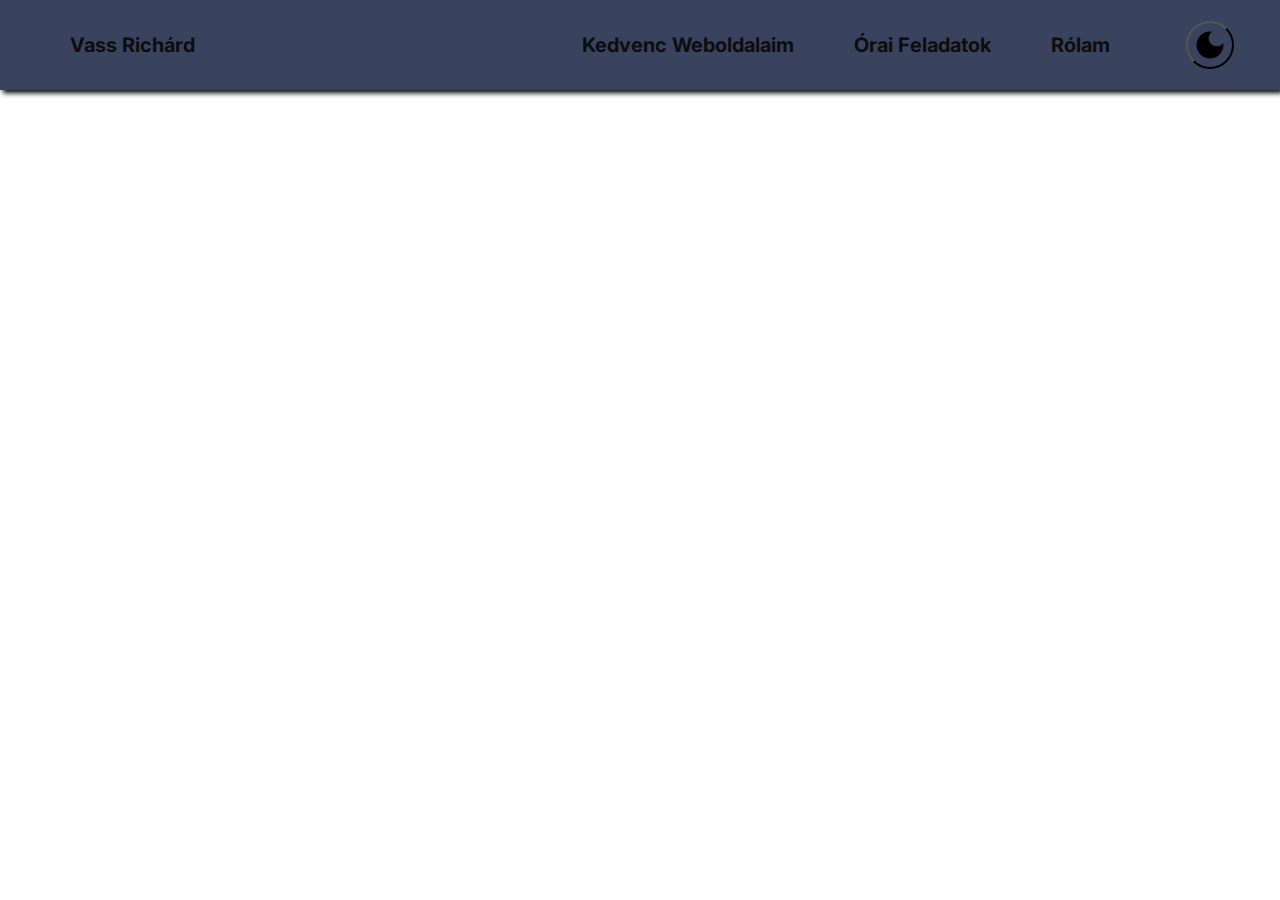
==== about.html @ 9647313b "24-10-31 State" ====
<!DOCTYPE html>
<html lang="hu">
<head>
    <meta charset="UTF-8">
    <title>Rólam</title>
    <link rel="icon" type="image/png" href="assets/svgs/favicon.png">
    <meta name="viewport" content="width=device-width, initial-scale=1">
    <link rel="stylesheet" href="assets/styles.css">
    <link rel="stylesheet" href="assets/index.css">
    <link rel="preconnect" href="https://fonts.googleapis.com">
    <link rel="preconnect" href="https://fonts.gstatic.com" crossorigin>
    <script src="http://ajax.googleapis.com/ajax/libs/jquery/1.8.2/jquery.min.js"></script>
    <link href="https://fonts.googleapis.com/css2?family=Inter:ital,opsz,wght@0,14..32,100..900;1,14..32,100..900&family=Open+Sans:ital,wght@0,300..800;1,300..800&family=Uchen&display=swap" rel="stylesheet">
</head>
<body>
    <div id="navbar">

    </div>
<script src="assets/navigationLoad.js"></script>
<script src="assets/themeToggle.js"></script>
<script src="assets/smoothSidebar.js"></script>
</body>
</html>
---- assets/styles.css ----
:root {
    --base-color: white;
    --base-variant: #e8e9ed;
    --text-color: #0d0d0d;
    --secondary-text: #232738;
    --primary-color: #3a435d;
    --accent-color: #0071ff;
    --shadow-color: #000000;
}

.dark-mode {
    --base-color: #070b1d;
    --base-variant: #101425;
    --text-color: #ffffff;
    --secondary-text: #a4a5b8;
    --shadow-color: #ffffff;
}
#themeToggle{
    height: 3rem;
    width: 3rem;
    padding: 0;
    margin: 0 2.875rem;
    border-radius: 50%;
    background-color: transparent;
    display: flex;
    justify-content: center;
    align-items: center;
    cursor: pointer;
}
#themeToggle svg{
    fill: var(--shadow-color);
}
nav {
    max-width: 100%;
    height: 10vh;
    background-color: var(--primary-color);
    box-shadow: .188rem .188rem .313rem var(--shadow-color);
}

nav ul {
    height: 100%;
    margin: 0;
    list-style: none;
    display: flex;
    justify-content: flex-end;
    align-items: center;
}
nav a {
    font-size: 1.25rem;
    height: 100%;
    padding: 1rem 1.875rem;
    text-decoration: none;
    display: flex;
    align-items: center;
    color: var(--text-color);
    font-weight: bold;
    transition: box-shadow 0.3s;
}
nav li:first-child {
    margin-right: auto;
}

.sidebar {
    z-index: 999;
    position: fixed;
    top: 0;
    right: 0;
    height: 100vh;
    width: 60%;
    margin-right: auto;
    background-color: var(--primary-color);
    list-style: none;
    display: flex;
    flex-direction: column;
    align-items: flex-start;
    justify-content: center;
    padding: 0;
    transform: translateX(100%);
    transition: transform 0.75s ease-in-out;
}

.sidebar.open {
    transform: translateX(0);
}

.sidebar li {
    width: 100%;
    padding: 1.25rem 0;
}

.sidebar a {
    width: 100%;
    padding: 1.25rem 3rem;
    color: var(--text-color);
    font-size: 1.75rem;
}

.menu-button {
    display: none;
}

.sidebar li:first-child {
    display: block;
    position: absolute;
    left: 1.25rem;
    top: 0;
}
@media(min-device-width: 958px) {
    nav li:hover{
        background-color: var(--accent-color);
    }
    nav .logo:hover{
        background-color: var(--primary-color);
    }
    nav .dark-mode-toggle:hover{
        background-color: var(--primary-color);
    }
}
@media (min-device-width: 801px) and (max-device-width: 957px) {
    nav{
        height: 12vh;
    }
}
@media(max-width: 800px) {
    #navbar {
        position: fixed;
        top: 0;
        z-index: 990;
        width: 100%;
    }
    .hideOnMobile {
        display: none;
    }

    .menu-button {
        display: block;
        padding: 0 1rem;
    }

    .logo {
        position: absolute;
        font-size: 2rem;
        left: 0;
    }

    .close_sidebar {
        display: block;
        padding: 1.25rem 0;
    }

    #sidebar_active {
        position: fixed;
        top: 10vh;
        left: 0;
        width: 100%;
        height: calc(100vh - 7.5vh);
        background-color: rgba(0, 0, 0, 0.5);
        visibility: hidden;
        opacity: 0;
        transition: opacity 300ms ease-in-out;
        z-index: 998;
    }

    #sidebar_active.active {
        visibility: visible;
        opacity: 1;
    }

    #themeToggle svg {
        fill: var(--shadow-color);
    }

    #themeToggleMobile {
        height: 3rem;
        width: 3rem;
        padding: 0;
        margin: 1.5rem 3.75rem;
        border-radius: 50%;
        background-color: transparent;
        display: flex;
        justify-content: center;
        align-items: center;
    }

    @media (max-width: 450px) {
        .sidebar {
            width: 100%;
        }
        #navbar{
            width: 100%;
        }
        #sidebar_active {
            position: fixed;
            top: 10vh;
            left: 0;
            width: 100%;
            height: 100%;
            background-color: rgba(0, 0, 0, 0.5);
            visibility: hidden;
            opacity: 0;
            transition: opacity 300ms ease-in-out;
            z-index: 998;
        }
        #themeToggle svg {
            fill: var(--shadow-color);
        }
    }
}
---- assets/index.css ----
body {
    background-color: var(--base-color);
    font-family: Inter, serif;
    margin: 0;
    padding: 0;
    color: var(--text-color);
    width: 100%;
}
.content{
    width: 90%;
    display: flex;
    flex-direction: column;
    justify-content: center;
    align-items: start;
    margin-left: 2rem;
}
.top
{
    display: flex;
    align-items: center;
    gap: 0.5rem;
}
.backButton{
    display: flex;
    align-items: center;
    margin-top: 2.75rem;
}
body h1{
    text-align: center;
    justify-items: center;
    align-items: center;
    margin-top: 4rem;
}
.mainpage{
    display: flex;
    flex-direction: column;
    place-items: center;
    font-family: Inter, serif;
    font-weight: bold;
    font-size: 1.5rem;
    color: var(--text-color);
}
.welcome {
    display: block;
    margin: 1.75rem auto .25rem;
    padding: 1rem;
    white-space: nowrap;
    overflow: hidden;
    font-size: 1.5em;
    text-align: center;
    width: fit-content;
}
.mainpage p{
    margin-right: auto;
}
.mainpage h1{
    margin: 3rem 0.5rem 0.5rem;
    padding: 0.5rem 0;
}
.date{
    font-size: 1.5em;
}
.backButton{
    background-color: transparent;
    border: none;
    margin-right: auto;
    padding: 1rem 2rem;
}
hr{
    background-color: var(--text-color);
    width: 100%;
    height: 3px;
}
footer{
    height: 4vh;
    margin: 1.5rem 0;
}
.mailto{
    display: block;
    text-decoration: none;
    color: var(--text-color);
    text-align: center;
    font-size: 1.25rem;
}
@media (max-width: 600px){
    .mainpage{
        display: block;
        width: 100%;
        height: 100%;
        font-size: 1rem;
    }
    .welcome{
        animation-duration: 7.5s;
    }
    body{
        width: 100vw;
    }
    .top
    {
        display: flex;
        align-items: center;
        gap: 0.5rem;
    }
    .backButton{
        display: flex;
        align-items: center;
        margin-top: 6.5rem;
    }
    body h1{
        margin-top: 7.5rem;
    }
    .content{
        width: 90%;
        margin-left: 1rem;
        margin-right: 2rem;
    }
}
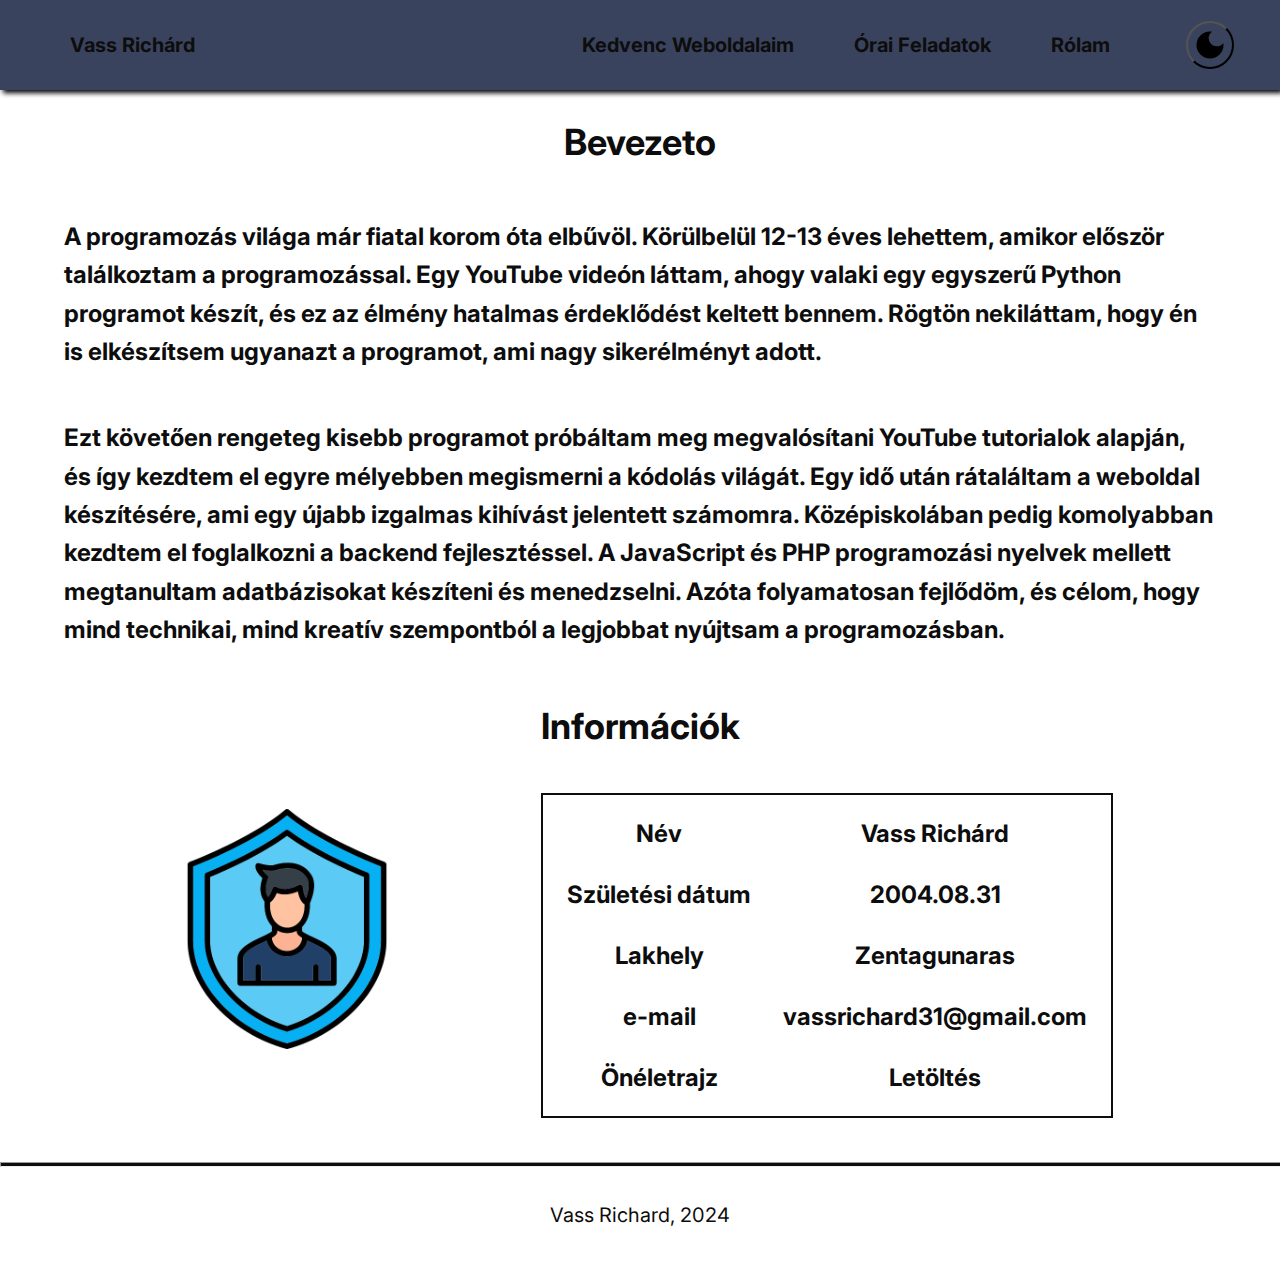
==== commit c1f62a88: "2024.11.17 State" ====
--- a/about.html
+++ b/about.html
@@ -9,15 +9,59 @@
     <link rel="stylesheet" href="assets/index.css">
     <link rel="preconnect" href="https://fonts.googleapis.com">
     <link rel="preconnect" href="https://fonts.gstatic.com" crossorigin>
-    <script src="http://ajax.googleapis.com/ajax/libs/jquery/1.8.2/jquery.min.js"></script>
+    <script src="https://ajax.googleapis.com/ajax/libs/jquery/1.8.2/jquery.min.js"></script>
+    <link rel="stylesheet" href="https://cdnjs.cloudflare.com/ajax/libs/animate.css/4.1.1/animate.min.css"/>
+    <script src="https://ajax.googleapis.com/ajax/libs/jquery/1.8.2/jquery.min.js"></script>
     <link href="https://fonts.googleapis.com/css2?family=Inter:ital,opsz,wght@0,14..32,100..900;1,14..32,100..900&family=Open+Sans:ital,wght@0,300..800;1,300..800&family=Uchen&display=swap" rel="stylesheet">
 </head>
 <body>
     <div id="navbar">
+    </div>
+    <div class="animate__animated animate__fadeIn mainpage">
+        <h2>Bevezeto</h2>
+        <div class="content">
+            <p>
+                A programozás világa már fiatal korom óta elbűvöl. Körülbelül 12-13 éves lehettem, amikor először találkoztam a programozással. Egy YouTube videón láttam, ahogy valaki egy egyszerű Python programot készít, és ez az élmény hatalmas érdeklődést keltett bennem. Rögtön nekiláttam, hogy én is elkészítsem ugyanazt a programot, ami nagy sikerélményt adott.
+            </p>
+            <p>
+                Ezt követően rengeteg kisebb programot próbáltam meg megvalósítani YouTube tutorialok alapján, és így kezdtem el egyre mélyebben megismerni a kódolás világát. Egy idő után rátaláltam a weboldal készítésére, ami egy újabb izgalmas kihívást jelentett számomra.
+                Középiskolában pedig komolyabban kezdtem el foglalkozni a backend fejlesztéssel. A JavaScript és PHP programozási nyelvek mellett megtanultam adatbázisokat készíteni és menedzselni. Azóta folyamatosan fejlődöm, és célom, hogy mind technikai, mind kreatív szempontból a legjobbat nyújtsam a programozásban.
+            </p>
+        </div>
+        <h2>Információk</h2>
+        <div class="informations">
+            <img alt="Vass Richard kep" src="assets/svgs/favicon.png">
+            <table>
+                <tr>
+                    <th>Név</th>
+                    <th>Vass Richárd</th>
+                </tr>
+                <tr>
+                    <th>Születési dátum</th>
+                    <th>2004.08.31</th>
+                </tr>
+                <tr>
+                    <th>Lakhely</th>
+                    <th>Zentagunaras</th>
+                </tr>
+                <tr>
+                    <th>e-mail</th>
+                    <th>vassrichard31@gmail.com</th>
+                </tr>
+                <tr>
+                    <th>Önéletrajz</th>
+                    <th><a>Letöltés</a></th>
+                </tr>
+            </table>
+        </div>
+        <hr>
+    </div>
 
-    </div>
 <script src="assets/navigationLoad.js"></script>
 <script src="assets/themeToggle.js"></script>
 <script src="assets/smoothSidebar.js"></script>
 </body>
+<footer>
+    <a href="mailto:vassrichard31@gmail.com" target="_blank" class="mailto">Vass Richard, 2024</a>
+</footer>
 </html>--- a/assets/index.css
+++ b/assets/index.css
@@ -12,7 +12,12 @@
     flex-direction: column;
     justify-content: center;
     align-items: start;
-    margin-left: 2rem;
+    line-height: 1.6;
+}
+h2 a{
+    text-decoration: none;
+    color: var(--text-color);
+    border-bottom: .25rem solid var(--accent-color);
 }
 .top
 {
@@ -82,8 +87,50 @@
     text-align: center;
     font-size: 1.25rem;
 }
+.informations{
+    display: flex;
+    width: 90%;
+}
+.informations *{
+    width: 50%;
+    margin: 1rem auto;
+}
+.informations table{
+    width: fit-content;
+    border-collapse: separate;
+    border-spacing: 1rem;
+    border: .15rem solid var(--text-color);
+    margin-bottom: 2rem;
+}
+.informations th, .informations td {
+    padding: .5rem .5rem;
+    text-align: center;
+}
+.informations img{
+    margin: 2rem 2rem 2rem auto;
+    width: 15rem;
+    height: 15rem;
+}
+@media (max-device-width: 1200px)
+{
+    .informations{
+        flex-direction: column;
+        text-align: center;
+        justify-content: center;
+        align-items: center;
+    }
+    .informations img{
+        margin: .5rem auto 1rem;
+    }
+}
+@media (min-device-width: 601px) and (max-device-width: 800px) {
+    .mainpage{
+        margin-top: 12vh;
+    }
+}
 @media (max-width: 600px){
     .mainpage{
+        margin-top: 12vh;
         display: block;
         width: 100%;
         height: 100%;
@@ -114,4 +161,17 @@
         margin-left: 1rem;
         margin-right: 2rem;
     }
+    .informations{
+        flex-direction: column;
+        text-align: center;
+        justify-content: center;
+        align-items: center;
+    }
+    .informations *{
+        margin: .5rem 2rem;
+    }
+    table{
+
+    }
+
 }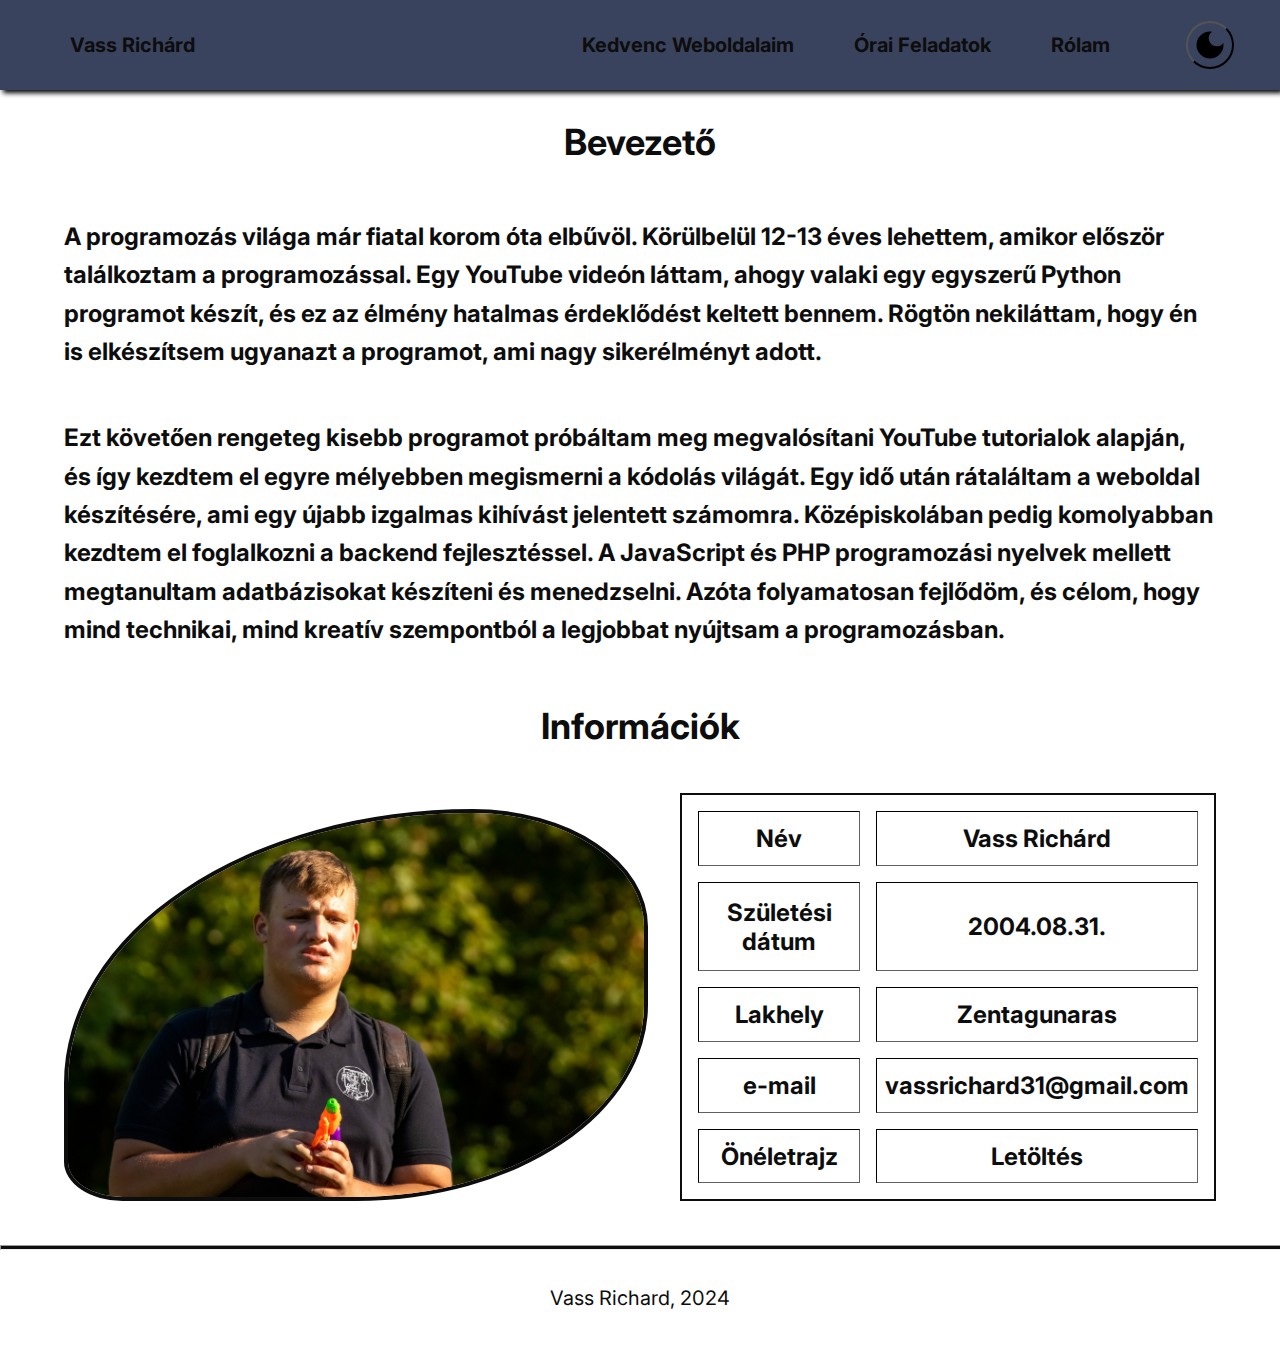
==== commit a8c69960: "Current state of my website 2024.11.21" ====
--- a/about.html
+++ b/about.html
@@ -18,7 +18,7 @@
     <div id="navbar">
     </div>
     <div class="animate__animated animate__fadeIn mainpage">
-        <h2>Bevezeto</h2>
+        <h2>Bevezető</h2>
         <div class="content">
             <p>
                 A programozás világa már fiatal korom óta elbűvöl. Körülbelül 12-13 éves lehettem, amikor először találkoztam a programozással. Egy YouTube videón láttam, ahogy valaki egy egyszerű Python programot készít, és ez az élmény hatalmas érdeklődést keltett bennem. Rögtön nekiláttam, hogy én is elkészítsem ugyanazt a programot, ami nagy sikerélményt adott.
@@ -30,15 +30,15 @@
         </div>
         <h2>Információk</h2>
         <div class="informations">
-            <img alt="Vass Richard kep" src="assets/svgs/favicon.png">
-            <table>
+            <img alt="Vass Richard kep" src="assets/images/profilepic.jpg">
+            <table border="1">
                 <tr>
                     <th>Név</th>
                     <th>Vass Richárd</th>
                 </tr>
                 <tr>
                     <th>Születési dátum</th>
-                    <th>2004.08.31</th>
+                    <th>2004.08.31.</th>
                 </tr>
                 <tr>
                     <th>Lakhely</th>
@@ -50,7 +50,7 @@
                 </tr>
                 <tr>
                     <th>Önéletrajz</th>
-                    <th><a>Letöltés</a></th>
+                    <th class="download"><a href="/assets/files/CVVassRichard.pdf">Letöltés</a></th>
                 </tr>
             </table>
         </div>
--- a/assets/index.css
+++ b/assets/index.css
@@ -106,10 +106,19 @@
     padding: .5rem .5rem;
     text-align: center;
 }
+.download:hover{
+    background-color: var(--secondary-text);
+    border-bottom: .5rem solid var(--accent-color);
+    color: var(--base-variant)
+}
 .informations img{
     margin: 2rem 2rem 2rem auto;
-    width: 15rem;
-    height: 15rem;
+    border-radius: 70% 30% 50% 10%;
+    border: .25rem solid var(--text-color);
+}
+.download a{
+    text-decoration: none;
+    color: var(--text-color);
 }
 @media (max-device-width: 1200px)
 {
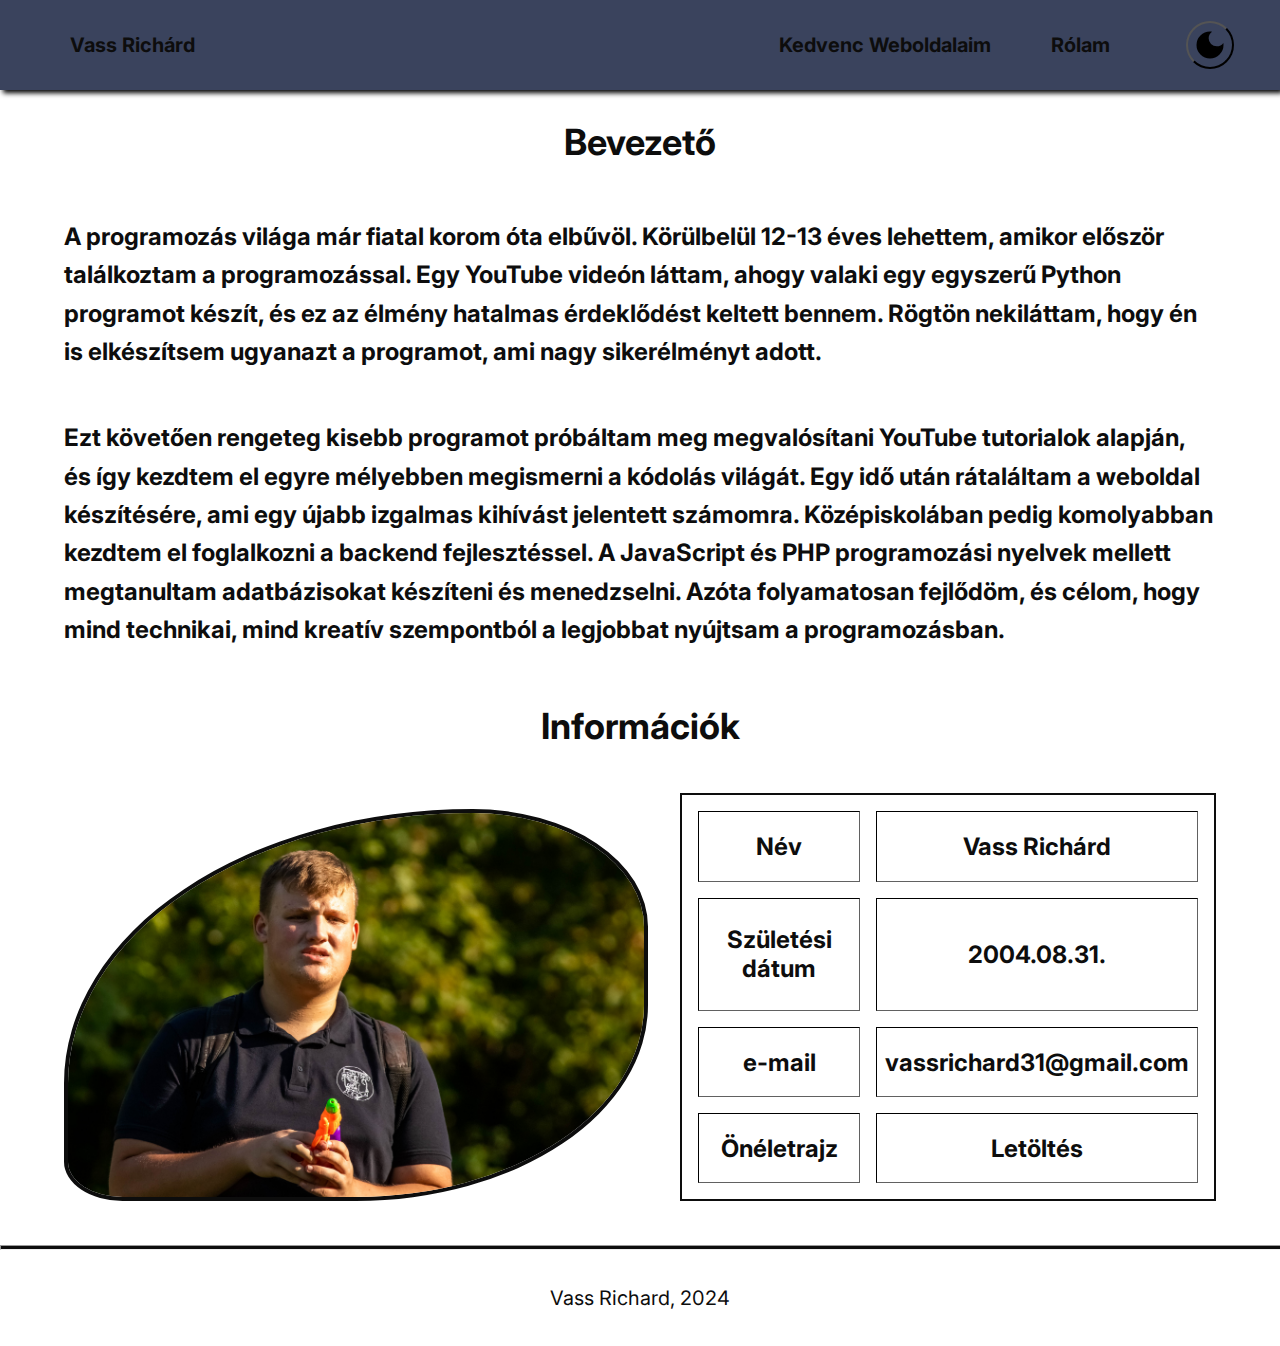
==== commit 84246a3a: "Deleting some personal information" ====
--- a/about.html
+++ b/about.html
@@ -41,10 +41,6 @@
                     <th>2004.08.31.</th>
                 </tr>
                 <tr>
-                    <th>Lakhely</th>
-                    <th>Zentagunaras</th>
-                </tr>
-                <tr>
                     <th>e-mail</th>
                     <th>vassrichard31@gmail.com</th>
                 </tr>
